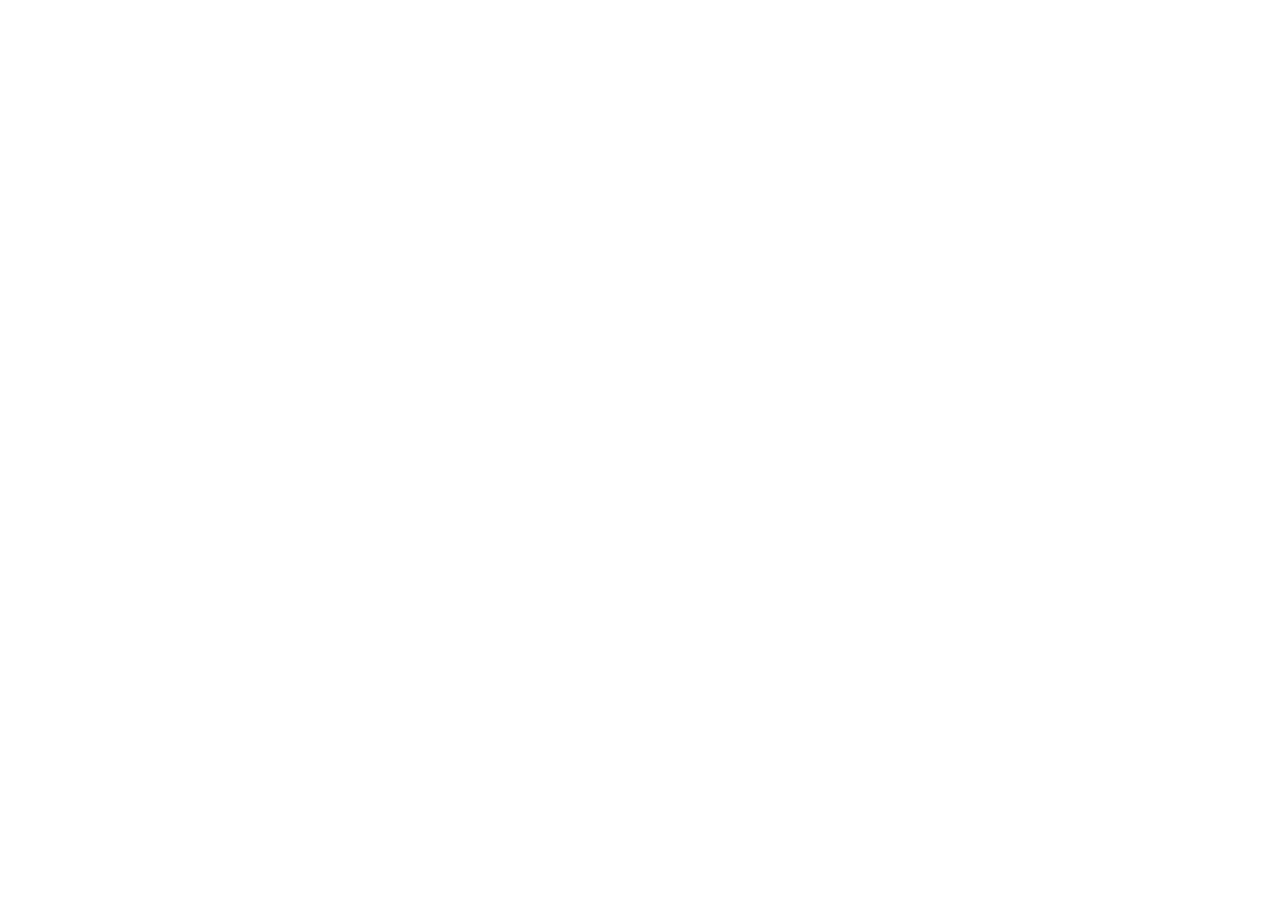
==== timer.html @ dfe1a88e "landing page" ====
<!DOCTYPE html>
<html lang="en">
    <head>
        <meta charset="UTF-8">
        <meta name="viewport" content="width=device-width, initial-scale=1.0">
        <link rel="stylesheet" href="style.css">
    </head>

    <body class=".timerBody">
        <img src="assets/pomodoro.png">
    </body>

</html>
---- style.css ----
html,body {
    overflow: hidden;
}


.landing{
    background-color: #59cee0
}

.wrapper{
    position: relative;
    display: grid;
    z-index: 1;
    justify-content: center;
}

.grid{
    position: relative;
    max-width: fit-content;
    max-height: auto;
}

.logo{
    position: absolute;
    justify-self: center;
    justify-content: center;
    max-width: 60%;
    top: 20vh;
}

.go{
    background-color: white;
    border-radius: 1vh;
    border-color: #59cee0;
    color: #59cee0;
    padding: 3vh;
    justify-content: center;
    justify-self: center;
    position: absolute;
    top: 60vh;
    left: 42.5em;
}

.timerBody{
    background-color: #59cee0;
}
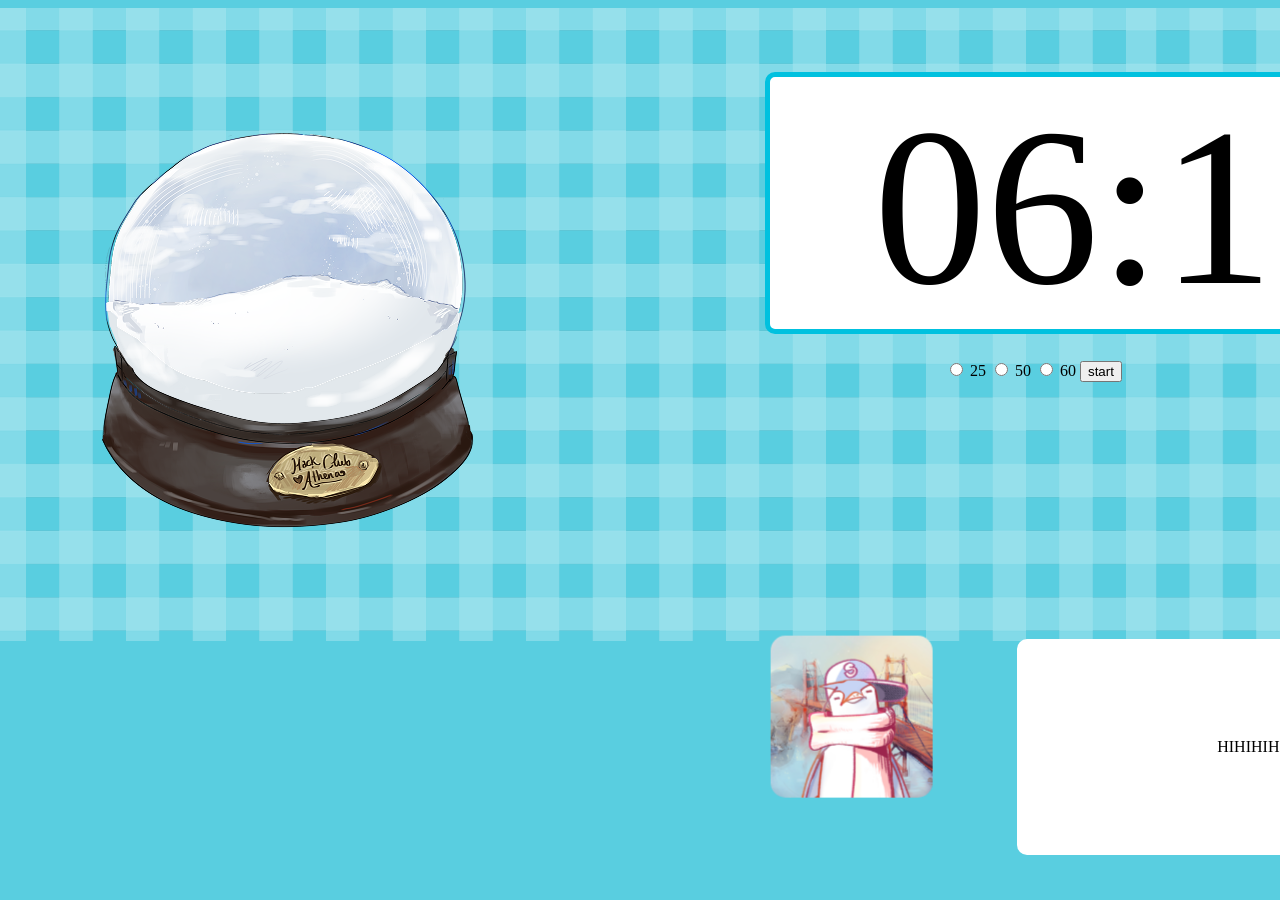
==== commit 813a60c6: "framework" ====
--- a/timer.html
+++ b/timer.html
@@ -6,8 +6,33 @@
         <link rel="stylesheet" href="style.css">
     </head>
 
-    <body class=".timerBody">
-        <img src="assets/pomodoro.png">
+    <body class="timerBody">
+        <div class="wrapper">
+            <img src="assets/grid.png" alt="grid overlay" class="grid">
+        </div>
+
+        <div class="globeContainer">
+            <img src="assets/snowglobe.png" class="globe">
+        </div>
+
+        <div class="timerBlock">
+            06:13
+        </div>
+
+        <div class="input">
+            <input type="radio" name="min" value="25"> 25 </option>
+            <input type="radio" name="min" value="50"> 50 </option>
+            <input type="radio" name="min" value="60"> 60 </option>
+            <button> start </button>
+        </div>
+
+        <iframe class="playlist" data-testid="embed-iframe" style="border-radius:12px" src="https://open.spotify.com/embed/playlist/5A71wQZamgz6yZq4vKo91y?utm_source=generator&si=6d5f874840be42f5" width="100%" height="152" frameBorder="0" allowfullscreen="" allow="autoplay; clipboard-write; encrypted-media; fullscreen; picture-in-picture" loading="lazy"></iframe>
+
+        <div class = "snowman">
+            <img src="assets/pfp.jpg" class="snowmanImg">
+        </div>
+        <div class="scene">
+            HIHIHIHI
+        </div>
     </body>
-
 </html>
--- a/style.css
+++ b/style.css
@@ -1,6 +1,6 @@
-html,body {
+/*html,body {
     overflow: hidden;
-}
+}*/
 
 
 .landing{
@@ -16,8 +16,10 @@
 
 .grid{
     position: relative;
-    max-width: fit-content;
-    max-height: auto;
+    max-width: 100vw;
+    max-height: 200vh;
+    background-size: cover;
+    pointer-events: none;
 }
 
 .logo{
@@ -26,21 +28,122 @@
     justify-content: center;
     max-width: 60%;
     top: 20vh;
+    pointer-events: none;
 }
 
 .go{
+    display: block;
     background-color: white;
     border-radius: 1vh;
-    border-color: #59cee0;
+    border: 2px solid #59cee0;
     color: #59cee0;
+    font: inherit;
+    text-decoration: none;
     padding: 3vh;
     justify-content: center;
     justify-self: center;
     position: absolute;
     top: 60vh;
-    left: 42.5em;
+    left: 50%;
+    transform: translateX(-50%);
+    z-index: 2;
+    cursor: pointer;
 }
 
 .timerBody{
     background-color: #59cee0;
-}+}
+
+.globeContainer{
+    max-width: 80%;
+    height: auto;
+}
+
+.globe{
+    position: absolute;
+    justify-self: center;
+    left: 10vh;
+    top: 10vh;
+    z-index: 2;
+    max-width: 70vh;
+    max-height: auto;
+    display: block;
+}
+
+.timerBlock{
+    background-color: #ffffff;
+    border-radius: 10px;
+    border: 5px solid #00c1df;
+    z-index: 2;
+    position: absolute;
+    justify-self: center;
+    left: 85vh;
+    top: 8vh;
+    height: 28vh;
+    width: 80vh;
+    display: block;
+    align-content: center;
+    text-align: center;
+    font-size: 25vh;
+}
+
+.input{
+    position: absolute;
+    z-index: 2;
+    left: 105vh;
+    top: 40vh;
+}
+
+.input::-webkit-inner-spin-button
+.input::-webkit-outer-spin-button{
+    -webkit-appearance: none;
+    margin: 0;
+}
+
+.input:hover::-webkit-inner-spin-button,
+.input:hover::-webkit-outer-spin-button{
+        -webkit-appearance: none;
+        margin: 0;
+    }
+
+.playlist{
+    max-width: 80vh;
+    height: 40vh;
+    position: absolute;
+    left: 85vh;
+    top: 45vh;
+    z-index: 2;
+}
+
+
+.snowman{
+    scale: 15%;
+    max-width: 25vh;
+    height: 25vh;
+    max-height: 25vh;
+    position: absolute;
+    left: 75vh;
+    top: 60vh;
+    z-index: 2;
+    border-radius: 10px;
+}
+
+.snowmanImg{
+    border-radius: 100px;
+}
+
+.scene{
+    background-color: #ffffff;
+    border-radius: 10px;
+    z-index: 2;
+    position: absolute;
+    justify-self: center;
+    left: 113vh;
+    top: 71vh;
+    height: 24vh;
+    width: 52vh;
+    display: block;
+    align-content: center;
+    text-align: center;
+}
+
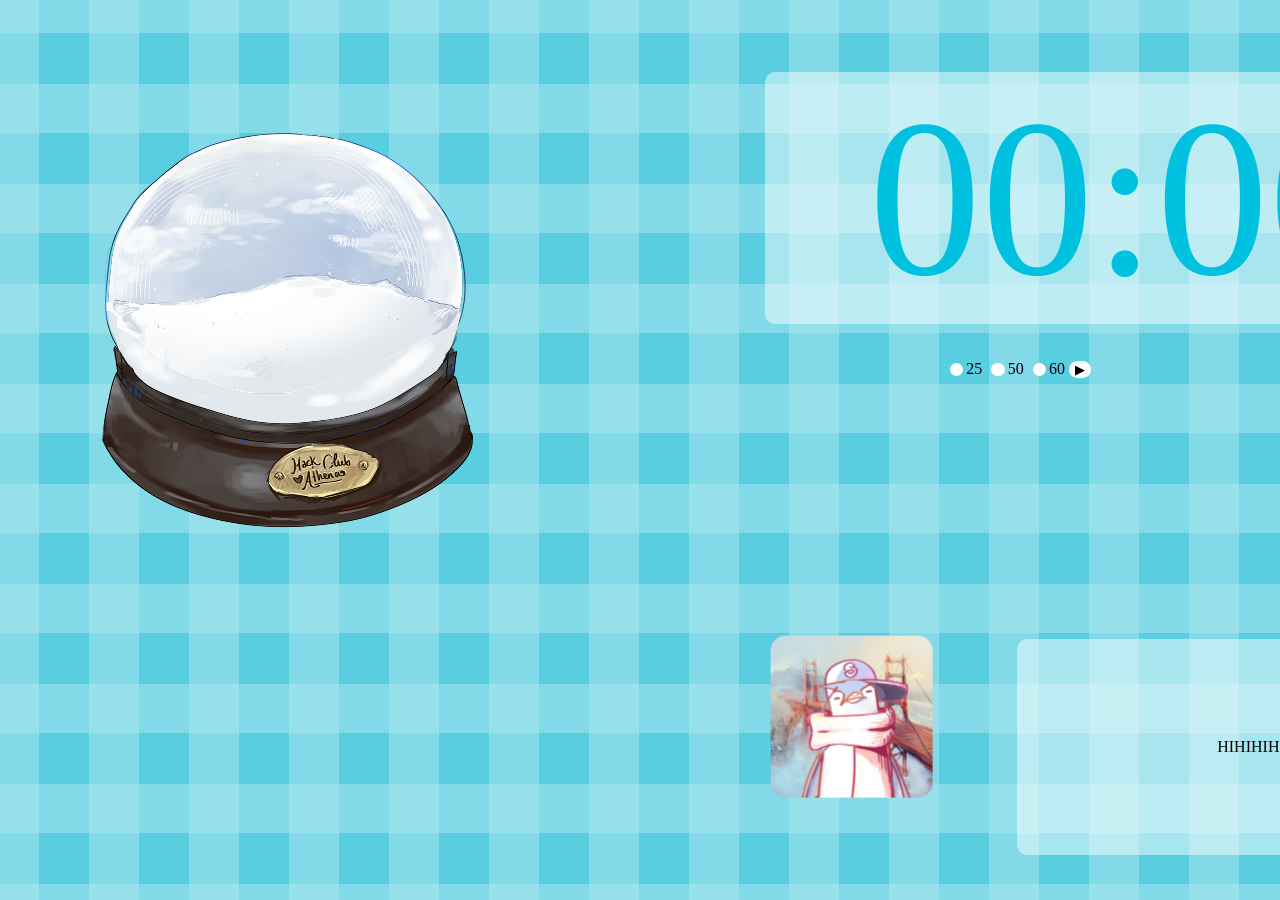
==== commit ea3bbc1c: "javascript" ====
--- a/timer.html
+++ b/timer.html
@@ -4,26 +4,24 @@
         <meta charset="UTF-8">
         <meta name="viewport" content="width=device-width, initial-scale=1.0">
         <link rel="stylesheet" href="style.css">
+        <script src="script.js" defer></script>
     </head>
 
     <body class="timerBody">
-        <div class="wrapper">
-            <img src="assets/grid.png" alt="grid overlay" class="grid">
-        </div>
-
         <div class="globeContainer">
             <img src="assets/snowglobe.png" class="globe">
         </div>
 
         <div class="timerBlock">
-            06:13
+            00:00
         </div>
 
         <div class="input">
-            <input type="radio" name="min" value="25"> 25 </option>
-            <input type="radio" name="min" value="50"> 50 </option>
-            <input type="radio" name="min" value="60"> 60 </option>
-            <button> start </button>
+            <label class = "custom-radio"><input type="radio" name="min" value="25"> 25 </label>
+            <label class = "custom-radio"><input type="radio" name="min" value="50"> 50 </label>
+            <label class = "custom-radio"><input type="radio" name="min" value="60"> 60 </label>
+        
+            <button id="start" class="start"> ▶ </button>
         </div>
 
         <iframe class="playlist" data-testid="embed-iframe" style="border-radius:12px" src="https://open.spotify.com/embed/playlist/5A71wQZamgz6yZq4vKo91y?utm_source=generator&si=6d5f874840be42f5" width="100%" height="152" frameBorder="0" allowfullscreen="" allow="autoplay; clipboard-write; encrypted-media; fullscreen; picture-in-picture" loading="lazy"></iframe>
--- a/style.css
+++ b/style.css
@@ -1,16 +1,12 @@
-/*html,body {
-    overflow: hidden;
-}*/
-
 
 .landing{
-    background-color: #59cee0
+    background-color: #59cee0;
+    background-image: url(/assets/grid.png)
 }
 
 .wrapper{
     position: relative;
     display: grid;
-    z-index: 1;
     justify-content: center;
 }
 
@@ -46,12 +42,12 @@
     top: 60vh;
     left: 50%;
     transform: translateX(-50%);
-    z-index: 2;
     cursor: pointer;
 }
 
 .timerBody{
     background-color: #59cee0;
+    background-image: url(assets/grid.png);
 }
 
 .globeContainer{
@@ -64,57 +60,89 @@
     justify-self: center;
     left: 10vh;
     top: 10vh;
-    z-index: 2;
     max-width: 70vh;
     max-height: auto;
     display: block;
 }
 
 .timerBlock{
-    background-color: #ffffff;
+    font-family: Tropi Land;
+    background-color: #ffffff79;
     border-radius: 10px;
-    border: 5px solid #00c1df;
-    z-index: 2;
+    border: none;
     position: absolute;
     justify-self: center;
     left: 85vh;
     top: 8vh;
     height: 28vh;
     width: 80vh;
-    display: block;
+    display: flex;
     align-content: center;
     text-align: center;
+    align-items: center;
+    justify-content: center;
     font-size: 25vh;
+    color: #00c1df;
 }
 
 .input{
     position: absolute;
-    z-index: 2;
     left: 105vh;
     top: 40vh;
 }
 
-.input::-webkit-inner-spin-button
-.input::-webkit-outer-spin-button{
-    -webkit-appearance: none;
-    margin: 0;
+.custom-radio{
+    font-family: inherit;
+    cursor: pointer;
+    display: inline-flex;
 }
 
-.input:hover::-webkit-inner-spin-button,
-.input:hover::-webkit-outer-spin-button{
-        -webkit-appearance: none;
-        margin: 0;
-    }
+.custom-radio input[type="radio"]{
+    appearance: none;
+    background-color: #ffffff;
 
+    width: 1em;
+    height: 1em;
+    border-radius: 50%;
+    border: 2px #05cae8;
+
+    display: grid;
+    place-content: center;
+}
+
+.custom-radio input[type="radio"]::before{
+    content: "";
+    width: 0.7em;
+    height: 0.7em;
+    border-radius: 50%;
+    transform: scale(0);
+
+    box-shadow: inset 1em 1em #28cae3;
+}
+
+.custom-radio input[type="radio"]:checked{
+    border-color: #00c1df;
+}
+
+.custom-radio input[type="radio"]:checked::before{
+    transform: scale(1);
+}
+
+.start{
+    border-radius: 20px;
+    border: none;
+    background-color: #ffffff;
+    align-content: center;
+    text-align: center;
+    cursor: pointer;
+}
 .playlist{
     max-width: 80vh;
     height: 40vh;
     position: absolute;
     left: 85vh;
     top: 45vh;
-    z-index: 2;
 }
-
 
 .snowman{
     scale: 15%;
@@ -124,7 +152,6 @@
     position: absolute;
     left: 75vh;
     top: 60vh;
-    z-index: 2;
     border-radius: 10px;
 }
 
@@ -133,9 +160,8 @@
 }
 
 .scene{
-    background-color: #ffffff;
+    background-color: #ffffff79;
     border-radius: 10px;
-    z-index: 2;
     position: absolute;
     justify-self: center;
     left: 113vh;
@@ -145,5 +171,4 @@
     display: block;
     align-content: center;
     text-align: center;
-}
-
+}
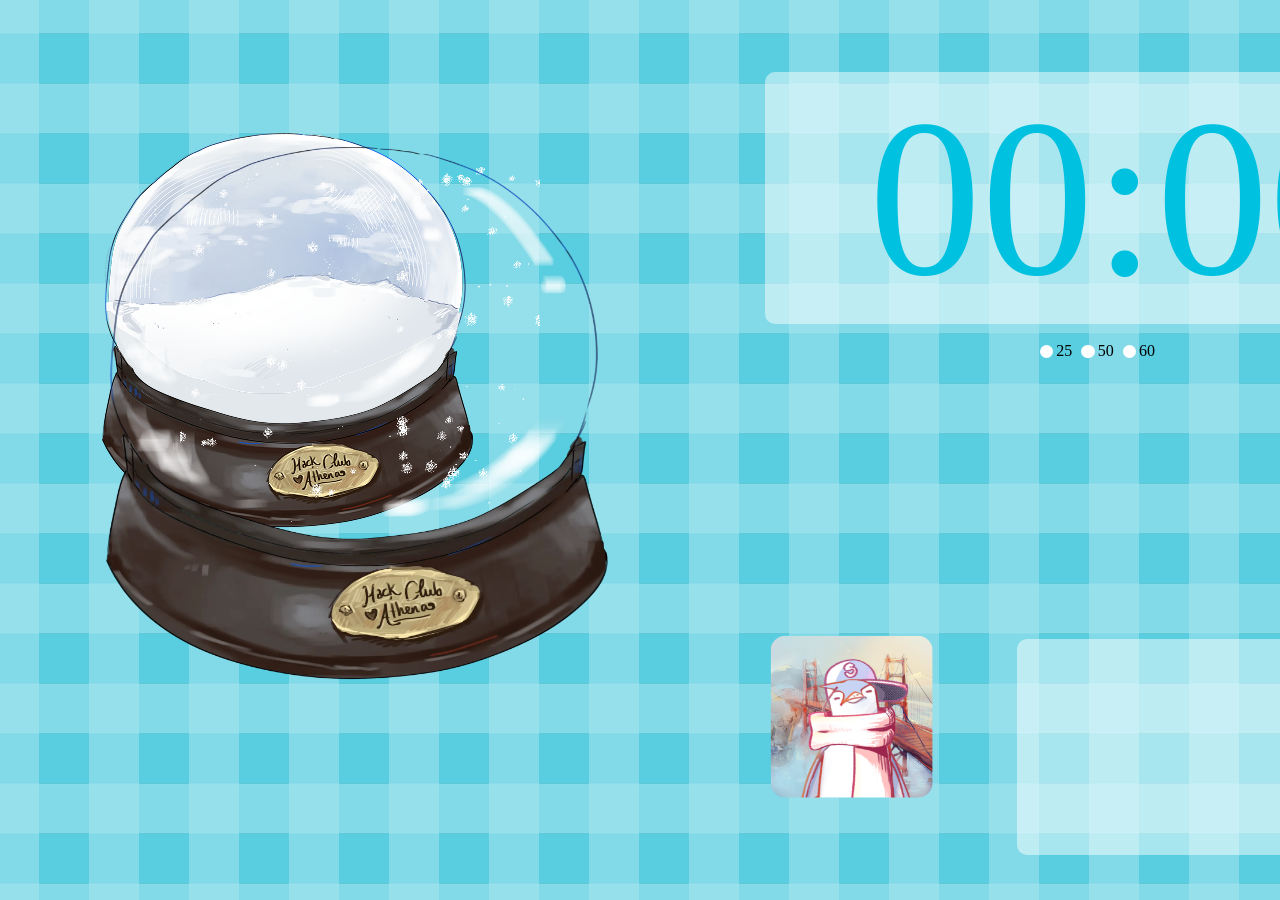
==== commit 1eb9a9ad: "java logic + vids added a pause/resume feature, added scenery vids" ====
--- a/timer.html
+++ b/timer.html
@@ -10,6 +10,8 @@
     <body class="timerBody">
         <div class="globeContainer">
             <img src="assets/snowglobe.png" class="globe">
+            <img src="assets/snow02.gif" class="snowOverlay">
+            <img src="assets/home-globe.png" class="globeEmpty">
         </div>
 
         <div class="timerBlock">
@@ -20,17 +22,22 @@
             <label class = "custom-radio"><input type="radio" name="min" value="25"> 25 </label>
             <label class = "custom-radio"><input type="radio" name="min" value="50"> 50 </label>
             <label class = "custom-radio"><input type="radio" name="min" value="60"> 60 </label>
-        
-            <button id="start" class="start"> ▶ </button>
         </div>
 
-        <iframe class="playlist" data-testid="embed-iframe" style="border-radius:12px" src="https://open.spotify.com/embed/playlist/5A71wQZamgz6yZq4vKo91y?utm_source=generator&si=6d5f874840be42f5" width="100%" height="152" frameBorder="0" allowfullscreen="" allow="autoplay; clipboard-write; encrypted-media; fullscreen; picture-in-picture" loading="lazy"></iframe>
+        <div class="controls">
+            <button id="start" class="start"> ▶ </button>
+            <button id="pause" class="pause"> | | </button>
+        </div>
 
+    <iframe class="playlist" data-testid="embed-iframe" style="border-radius:12px" src="https://open.spotify.com/embed/playlist/37i9dQZF1DX8Uebhn9wzrS?utm_source=generator&si=209093018bdd4f23" width="100%" height="152" frameBorder="0" allowfullscreen="" allow="autoplay; clipboard-write; encrypted-media; fullscreen; picture-in-picture" loading="lazy"></iframe>
         <div class = "snowman">
             <img src="assets/pfp.jpg" class="snowmanImg">
         </div>
+
         <div class="scene">
-            HIHIHIHI
+            <video class="snowScene" autoplay loop muted playsinline>
+                <source src="assets/snowScene.mp4" type="video/mp4">
+            </video>
         </div>
     </body>
 </html>
--- a/style.css
+++ b/style.css
@@ -61,8 +61,27 @@
     left: 10vh;
     top: 10vh;
     max-width: 70vh;
-    max-height: auto;
-    display: block;
+    display: block;
+    z-index: 1;
+}
+
+.snowOverlay{
+    z-index: 2;
+    position: absolute;
+    justify-self: center;
+    left: 20vh;
+    top: 18vh;
+    max-width: 40vh;
+    display: block;
+}
+
+.globeEmpty{
+    position: absolute;
+    justify-self: center;
+    left: 10vh;
+    top: 15.7vh;
+    max-width: 61.5vh;
+    z-index: 3;
 }
 
 .timerBlock{
@@ -87,8 +106,8 @@
 
 .input{
     position: absolute;
-    left: 105vh;
-    top: 40vh;
+    left: 115vh;
+    top: 38vh;
 }
 
 .custom-radio{
@@ -128,17 +147,34 @@
     transform: scale(1);
 }
 
-.start{
+.controls{
+    display: flex;
+    position: absolute;
+    flex-direction: column;
+    gap: 15px;
+    left: 168vh;
+    top: 16vh;
+}
+
+.controls button{
     border-radius: 20px;
     border: none;
     background-color: #ffffff;
     align-content: center;
-    text-align: center;
+    align-items: center;
     cursor: pointer;
-}
+    opacity: 0.7;
+    width: 5vh;
+    height: 5vh;
+}
+
+.controls button:hover{
+    opacity: 1;
+}
+
 .playlist{
     max-width: 80vh;
-    height: 40vh;
+    max-height: 40vh;
     position: absolute;
     left: 85vh;
     top: 45vh;
@@ -146,16 +182,15 @@
 
 .snowman{
     scale: 15%;
-    max-width: 25vh;
+    width: 25vh;
     height: 25vh;
-    max-height: 25vh;
     position: absolute;
     left: 75vh;
     top: 60vh;
     border-radius: 10px;
 }
 
-.snowmanImg{
+.snowman img{
     border-radius: 100px;
 }
 
@@ -171,4 +206,11 @@
     display: block;
     align-content: center;
     text-align: center;
+    overflow: hidden;
+}
+
+.snowScene{
+    width: 100%;
+    height: 24vh;
+    scale: 125%;
 }
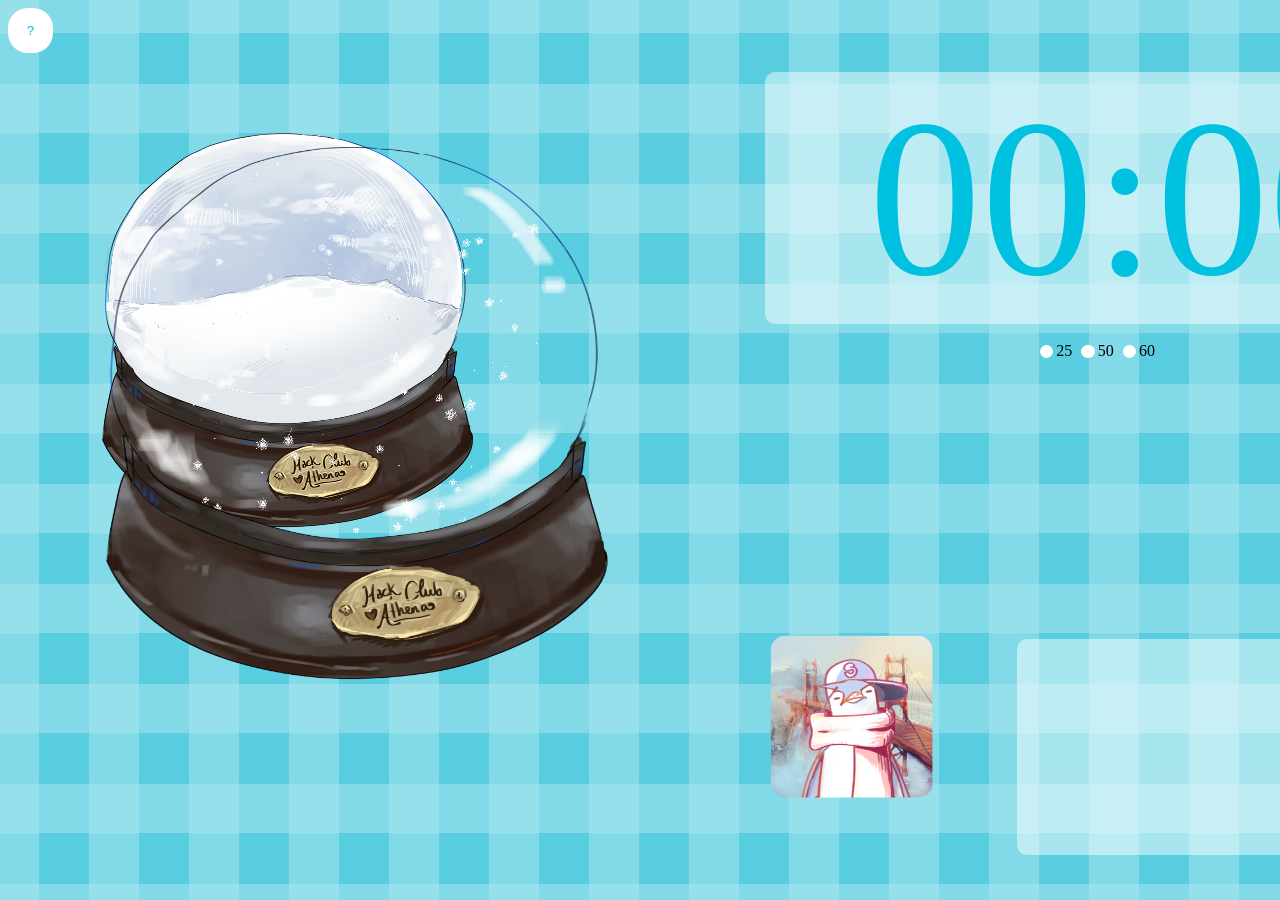
==== commit 04fc9290: "added a help? button" ====
--- a/timer.html
+++ b/timer.html
@@ -40,4 +40,6 @@
             </video>
         </div>
     </body>
+
+    <button class="help" onclick="alert('this is a pomodoro timer \nchoose your sesh time \nclick ▶ to start \nclick || to pause \nclick ▶ to resume again \nthere is no stop button cuz u need to LOCK IN \nreload to reset <3 ')"> ? </button>
 </html>
--- a/style.css
+++ b/style.css
@@ -70,9 +70,10 @@
     position: absolute;
     justify-self: center;
     left: 20vh;
-    top: 18vh;
+    top: 21vh;
     max-width: 40vh;
     display: block;
+    overflow: hidden;
 }
 
 .globeEmpty{
@@ -119,6 +120,7 @@
 .custom-radio input[type="radio"]{
     appearance: none;
     background-color: #ffffff;
+    color: #00c1df;
 
     width: 1em;
     height: 1em;
@@ -160,6 +162,7 @@
     border-radius: 20px;
     border: none;
     background-color: #ffffff;
+    color: #00c1df;
     align-content: center;
     align-items: center;
     cursor: pointer;
@@ -213,4 +216,17 @@
     width: 100%;
     height: 24vh;
     scale: 125%;
+}
+
+.help{
+    border-radius: 20px;
+    border: none;
+    background-color: #ffffff;
+    color: #00c1df;
+    align-content: center;
+    align-items: center;
+    text-align: center;
+    cursor: pointer;
+    width: 5vh;
+    height: 5vh;
 }
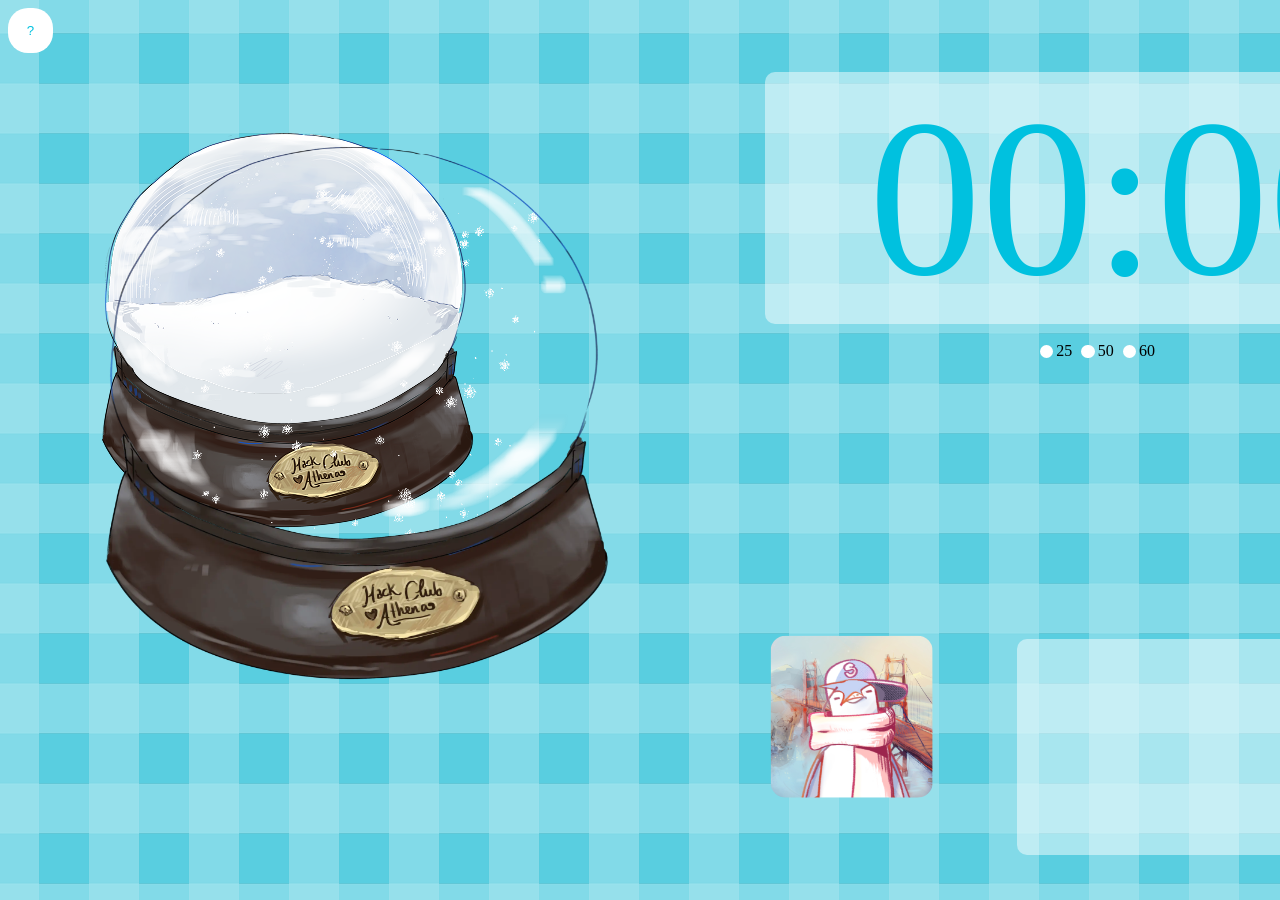
==== commit 9ac31128: "update timer.html" ====
--- a/timer.html
+++ b/timer.html
@@ -41,5 +41,5 @@
         </div>
     </body>
 
-    <button class="help" onclick="alert('this is a pomodoro timer \nchoose your sesh time \nclick ▶ to start \nclick || to pause \nclick ▶ to resume again \nthere is no stop button cuz u need to LOCK IN \nreload to reset <3 ')"> ? </button>
+    <button class="help" onclick="alert('this is a pomodoro timer \nchoose your sesh time \nclick ▶ to start \nclick || to pause \nclick ▶ to resume again \nthere is no stop button cuz u need to LOCK IN \nreload to reset <3 \nyou cannot set break lengths and timers *yet*')"> ? </button>
 </html>
--- a/style.css
+++ b/style.css
@@ -1,7 +1,7 @@
 
 .landing{
     background-color: #59cee0;
-    background-image: url(/assets/grid.png)
+    background-image: url(assets/grid.png);
 }
 
 .wrapper{
